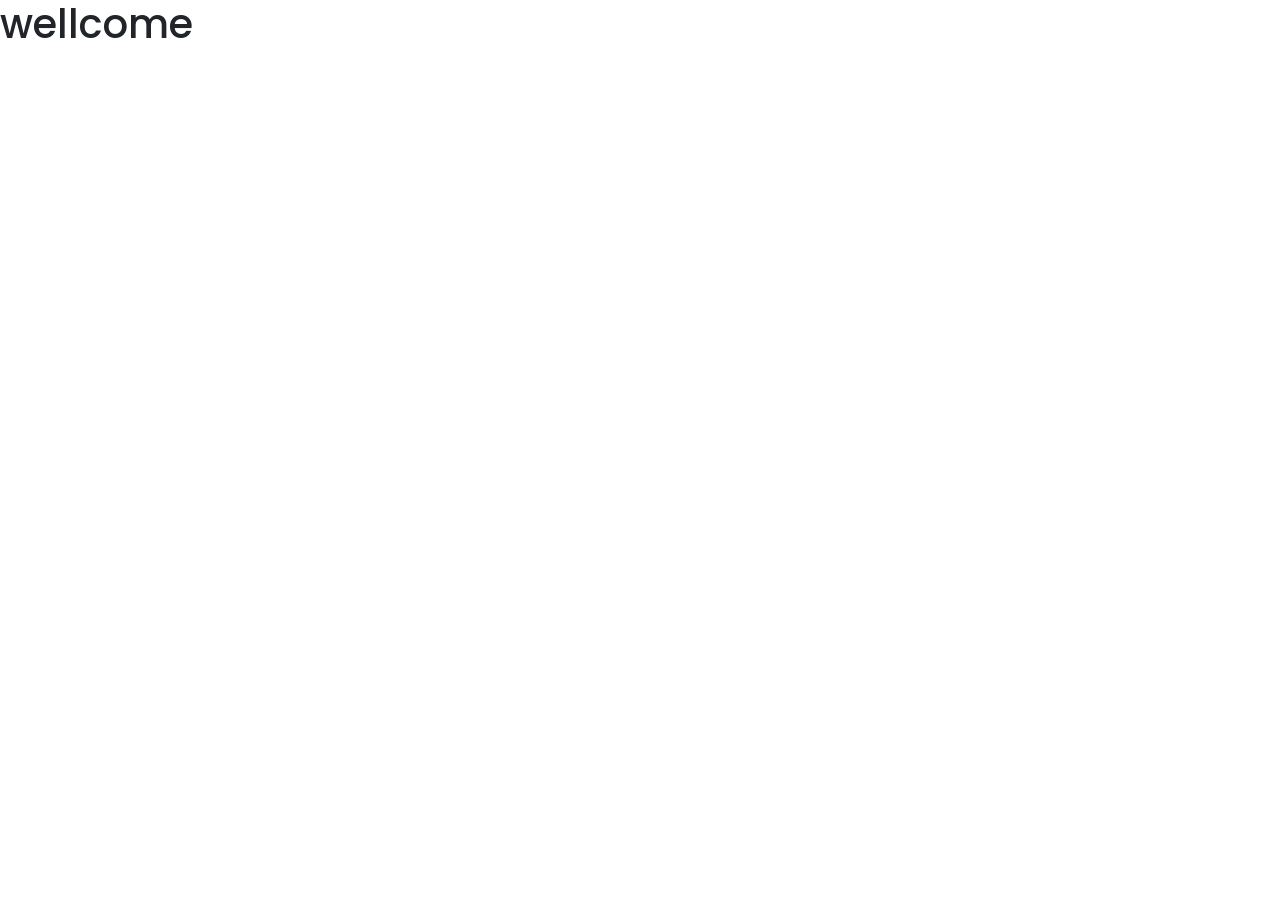
==== home.html @ 1f9ce89a "first commit" ====
<!DOCTYPE html>
<html lang="en">

<head>
    <meta charset="UTF-8" />
    <meta name="viewport" content="width=device-width, initial-scale=1.0" />
    <title>Login System</title>
    <!-- ^========|> Favicon  -->
    <link rel="icon" href="./assets/imgs/login.png" />
    <!-- ! Google Fonts -->
    <!-- ? Poppins font -->
    <link rel="preconnect" href="https://fonts.googleapis.com">
    <link rel="preconnect" href="https://fonts.gstatic.com" crossorigin>
    <link
        href="https://fonts.googleapis.com/css2?family=Poppins:ital,wght@0,100;0,200;0,300;0,400;0,500;0,600;0,700;0,800;0,900;1,100;1,200;1,300;1,400;1,500;1,600;1,700;1,800;1,900&display=swap"
        rel="stylesheet">
    <!-- *========|> Font awesome library -->
    <link rel="stylesheet" href="./assets/css/all.min.css" />
    <!-- *========|> Bootstrap -->
    <link rel="stylesheet" href="./assets/css/bootstrap.min.css" />
    <!-- *========|> Main stylesheet -->
    <link rel="stylesheet" href="./assets/css/style.css" />
</head>

<body>
    <h1>
        wellcome <span></span>
    </h1>

    <!-- ?========|> Boostrap Js file -->
    <script src="./assets/js/bootstrap.bundle.min.js"></script>
    <!-- ?========|> Main Js File -->
    <script src="./assets/js/home.js"></script>
</body>

</html>
---- assets/css/style.css ----
/* & global styles*/
body{
  box-sizing: border-box;
  font-family: 'Poppins';
}
.inner{
  overflow: hidden;
}
.left::before{
  content:'';
  position: absolute;
  width: 400px;
  height: 400px;
  border: 1px solid #0576e6;
  border-radius: 50%;
  top:65%;
  right:50%;
}
.left:after{
  content:'';
  position: absolute;
  width: 400px;
  height: 400px;
  border: 1px solid #0576e6;
  border-radius: 50%;
  top: 60%;
  right:60%;
}
input{
  border: 1px solid rgba(128, 128, 128, 0.234);
}
input::placeholder{
  color:rgba(128, 128, 128, 0.617) ;
}
input:focus{
  outline: none;
}
button.swal2-confirm.swal2-styled{
  background-color: #0575E6;
  padding-inline: 40px;
}
/* ************************* Utilities ************************* */
/* ? color utilities */
.color-grey{
  color:rgba(128, 128, 128, 0.617) ;
}
.blue-bg-color{
  background-color: #0575E6;
}
/* ? display utilities */
.d-toggle{
  display: none;
}
/* ? bg-color utilities */
.blue{
  background-image: linear-gradient(to bottom, #0575E6 0% , #02298A 85% , #021B79 100%);
}
/* ? font size  utilities*/
.fs-12px{
  font-size: 12px;
}
.fs-14px{
  font-size: 14px;
}
/* ? padding utilities */
.py-5px{
  padding-block: 5px;
}
.px-25px{
  padding-inline: 25px;
}
.py-100px{
  padding-block: 100px;
}
.px-100px{
  padding-inline: 100px;
}
.px-35px{
  padding-inline: 35px;
}
.start-20px{
  left: 15px;
  top:20px;
}
/* ? margin */
.mb-22px{
  margin-bottom: 22px;
}
/* ? shadow */
.box-shadow{
box-shadow: rgba(0, 0, 0, 0.35) 0px 5px 15px;
}
/* !!!!!!!!!!!!!!!!!!!!!!! Media Query !!!!!!!!!!!!!!!!!!!!!!!!! */
@media (min-width: 768px) {
  .d-toggle{
    display: block;
  }
}
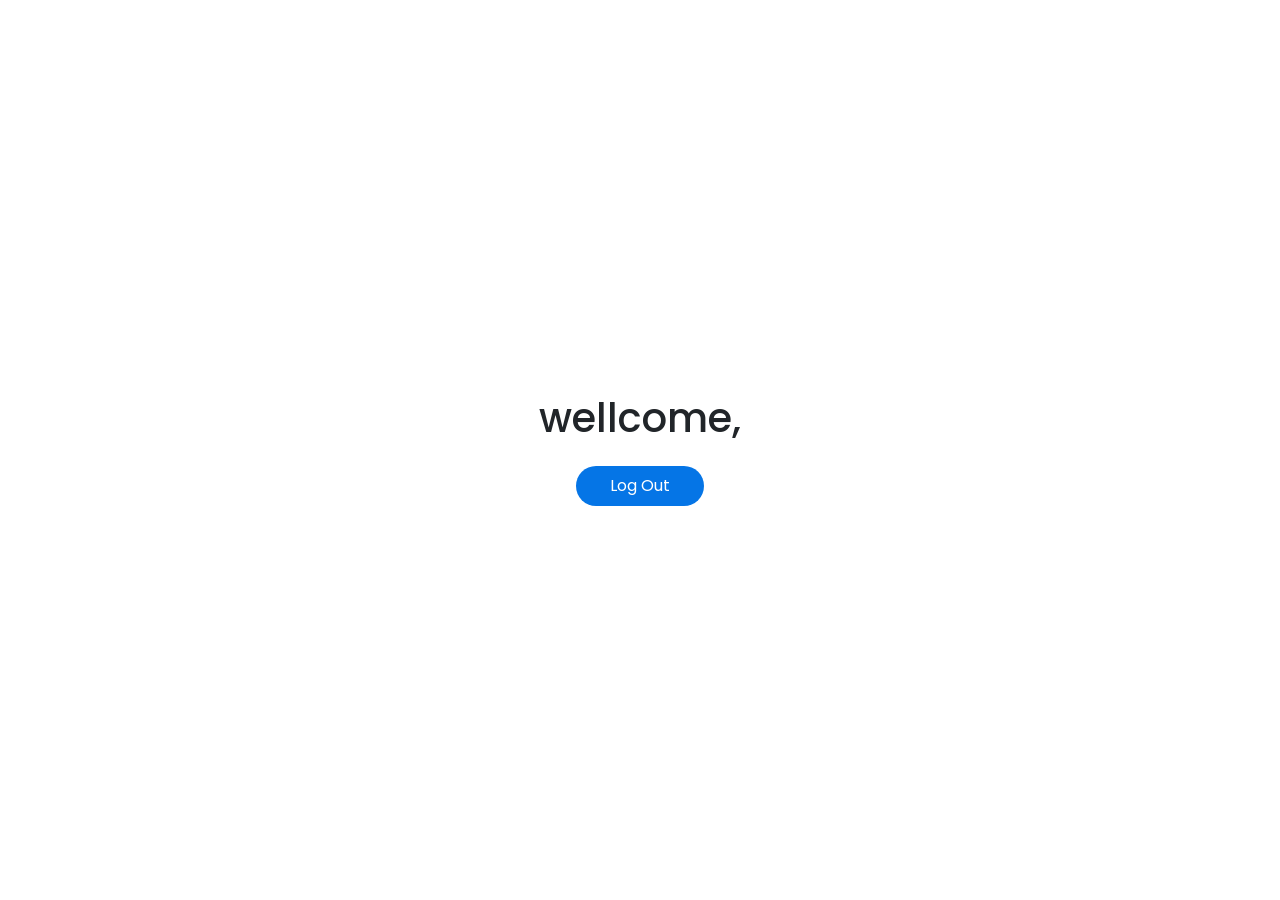
==== commit 52e47fec: "fix some bugd" ====
--- a/home.html
+++ b/home.html
@@ -6,7 +6,7 @@
     <meta name="viewport" content="width=device-width, initial-scale=1.0" />
     <title>Login System</title>
     <!-- ^========|> Favicon  -->
-    <link rel="icon" href="./assets/imgs/login.png" />
+    <link rel="icon" href="./assets/imgs/user.png" />
     <!-- ! Google Fonts -->
     <!-- ? Poppins font -->
     <link rel="preconnect" href="https://fonts.googleapis.com">
@@ -21,11 +21,13 @@
     <!-- *========|> Main stylesheet -->
     <link rel="stylesheet" href="./assets/css/style.css" />
 </head>
-
 <body>
-    <h1>
-        wellcome <span></span>
-    </h1>
+    <div class="d-flex flex-column justify-content-center align-items-center min-vh-100" >
+        <h1>
+            wellcome, <span class="text-primary"></span> 
+        </h1>
+        <button class="logout w-10 py-2 mt-3 blue-bg-color border-0 text-white rounded-pill" type="button">Log Out</button>
+    </div>
 
     <!-- ?========|> Boostrap Js file -->
     <script src="./assets/js/bootstrap.bundle.min.js"></script>
--- a/assets/css/style.css
+++ b/assets/css/style.css
@@ -54,7 +54,34 @@
 /* ? bg-color utilities */
 .blue{
   background-image: linear-gradient(to bottom, #0575E6 0% , #02298A 85% , #021B79 100%);
+  z-index: 10;
+  left: 35%;
+  animation: moveTOLeft 1s 500ms forwards; 
+} 
+@keyframes moveTOLeft{
+ 0%{
+  left: 35%;
+ }
+ 100%{
+  left: 0%;
+ }
 }
+
+ .right{
+  position: relative;
+  right: 35%;
+  animation: moveTORight 1s 500ms forwards;
+ }
+
+ @keyframes moveTORight{
+  0%{
+   right: 35%;
+  }
+  100%{
+   right: 0%;
+  }
+ }
+ 
 /* ? font size  utilities*/
 .fs-12px{
   font-size: 12px;
@@ -90,6 +117,10 @@
 .box-shadow{
 box-shadow: rgba(0, 0, 0, 0.35) 0px 5px 15px;
 }
+/* ? width */
+.w-10 {
+width: 10%;
+}
 /* !!!!!!!!!!!!!!!!!!!!!!! Media Query !!!!!!!!!!!!!!!!!!!!!!!!! */
 @media (min-width: 768px) {
   .d-toggle{
